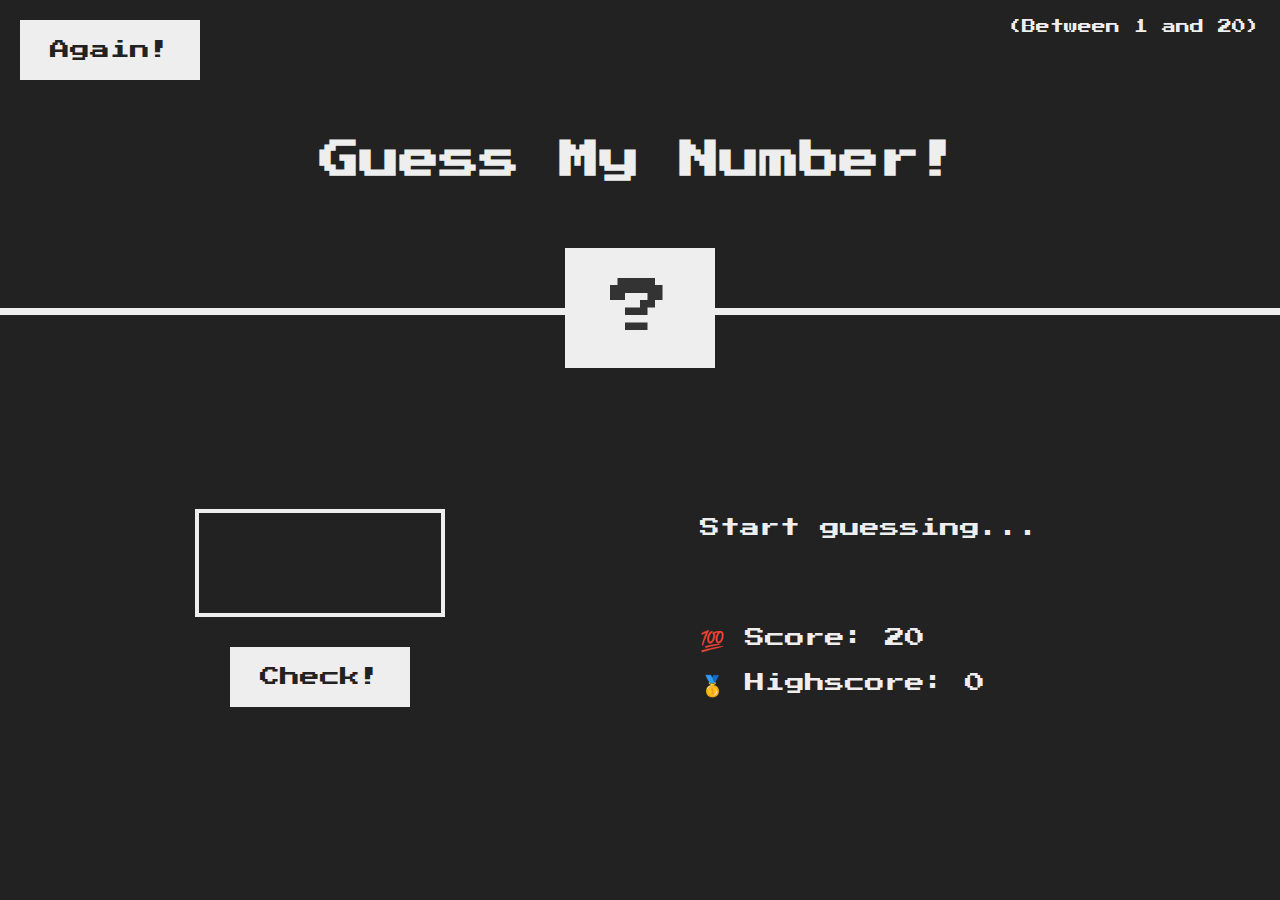
==== index.html @ a3dce009 "added number guessing game" ====
<!DOCTYPE html>
<html lang="en">
  <head>
    <meta charset="UTF-8" />
    <meta name="viewport" content="width=device-width, initial-scale=1.0" />
    <meta http-equiv="X-UA-Compatible" content="ie=edge" />
    <link rel="short icon" image="type/" href="" />
    <link rel="stylesheet" href="style.css" />
    <title>Guess The Number!</title>
  </head>
  <body>
    <header>
      <h1>Guess My Number!</h1>
      <p class="between">(Between 1 and 20)</p>
      <button class="btn again">Again!</button>
      <div class="number">?</div>
    </header>
    <main>
      <section class="left">
        <input type="number" class="guess" />
        <button class="btn check">Check!</button>
      </section>
      <section class="right">
        <p class="message">Start guessing...</p>
        <p class="label-score">💯 Score: <span class="score">20</span></p>
        <p class="label-highscore">
          🥇 Highscore: <span class="highscore">0</span>
        </p>
      </section>
    </main>
    <script src="main.js"></script>
  </body>
</html>
---- style.css ----
@import url('https://fonts.googleapis.com/css?family=Press+Start+2P&display=swap');

* {
  margin: 0;
  padding: 0;
  box-sizing: inherit;
}

html {
  font-size: 62.5%;
  box-sizing: border-box;
}

body {
  font-family: 'Press Start 2P', sans-serif;
  color: #eee;
  background-color: #222;
  /* background-color: #60b347; */
}

/* LAYOUT */
header {
  position: relative;
  height: 35vh;
  border-bottom: 7px solid #eee;
}

main {
  height: 65vh;
  color: #eee;
  display: flex;
  align-items: center;
  justify-content: space-around;
}

.left {
  width: 52rem;
  display: flex;
  flex-direction: column;
  align-items: center;
}

.right {
  width: 52rem;
  font-size: 2rem;
}

/* ELEMENTS STYLE */
h1 {
  font-size: 4rem;
  text-align: center;
  position: absolute;
  width: 100%;
  top: 52%;
  left: 50%;
  transform: translate(-50%, -50%);
}

.number {
  background: #eee;
  color: #333;
  font-size: 6rem;
  width: 15rem;
  padding: 3rem 0rem;
  text-align: center;
  position: absolute;
  bottom: 0;
  left: 50%;
  transform: translate(-50%, 50%);
}

.between {
  font-size: 1.4rem;
  position: absolute;
  top: 2rem;
  right: 2rem;
}

.again {
  position: absolute;
  top: 2rem;
  left: 2rem;
}

.guess {
  background: none;
  border: 4px solid #eee;
  font-family: inherit;
  color: inherit;
  font-size: 5rem;
  padding: 2.5rem;
  width: 25rem;
  text-align: center;
  display: block;
  margin-bottom: 3rem;
}

.btn {
  border: none;
  background-color: #eee;
  color: #222;
  font-size: 2rem;
  font-family: inherit;
  padding: 2rem 3rem;
  cursor: pointer;
}

.btn:hover {
  background-color: #ccc;
}

.message {
  margin-bottom: 8rem;
  height: 3rem;
}

.label-score {
  margin-bottom: 2rem;
}
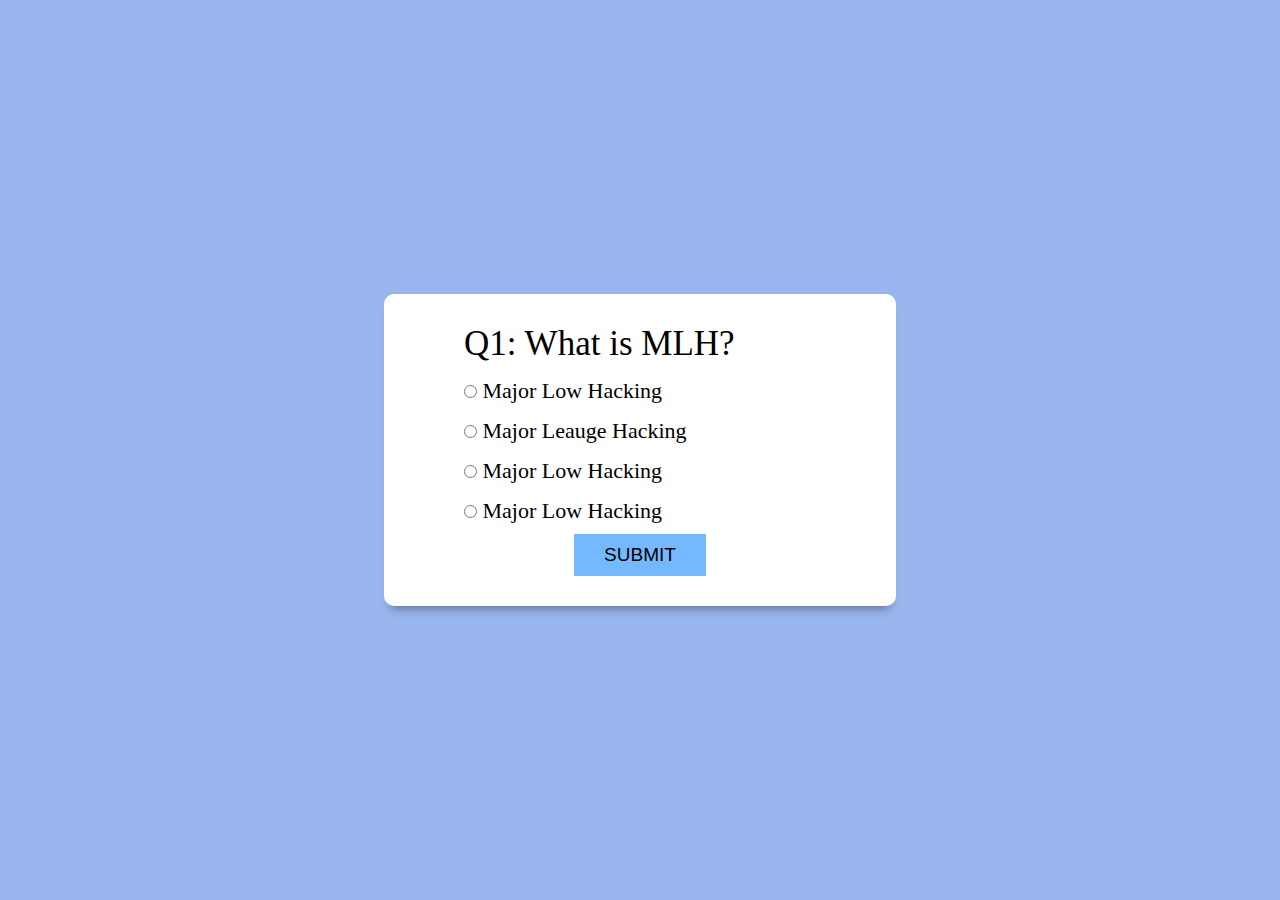
==== commit 538a121f: "added quiz app" ====
--- a/index.html
+++ b/index.html
@@ -1,33 +1,38 @@
-<!DOCTYPE html>
-<html lang="en">
-  <head>
-    <meta charset="UTF-8" />
-    <meta name="viewport" content="width=device-width, initial-scale=1.0" />
-    <meta http-equiv="X-UA-Compatible" content="ie=edge" />
-    <link rel="short icon" image="type/" href="" />
-    <link rel="stylesheet" href="style.css" />
-    <title>Guess The Number!</title>
-  </head>
-  <body>
-    <header>
-      <h1>Guess My Number!</h1>
-      <p class="between">(Between 1 and 20)</p>
-      <button class="btn again">Again!</button>
-      <div class="number">?</div>
-    </header>
-    <main>
-      <section class="left">
-        <input type="number" class="guess" />
-        <button class="btn check">Check!</button>
-      </section>
-      <section class="right">
-        <p class="message">Start guessing...</p>
-        <p class="label-score">💯 Score: <span class="score">20</span></p>
-        <p class="label-highscore">
-          🥇 Highscore: <span class="highscore">0</span>
-        </p>
-      </section>
-    </main>
-    <script src="main.js"></script>
-  </body>
-</html>
+<!DOCTYPE html>
+<html lang="en">
+	<head>
+		<meta charset="UTF-8" />
+		<meta http-equiv="X-UA-Compatible" content="IE=edge" />
+		<meta name="viewport" content="width=device-width, initial-scale=1.0" />
+		<title>Quiz App</title>
+		<link rel="stylesheet" href="style.css" />
+	</head>
+	<body>
+		<div class="main">
+			<div class="inner">
+				<h2 class="question">Question comes here</h2>
+				<ul>
+					<li>
+						<input type="radio" name="answer" id="ans1" class="answer" />
+						<label for="ans1" id="option1">Answer Option</label>
+					</li>
+					<li>
+						<input type="radio" name="answer" id="ans2" class="answer" />
+						<label for="ans2" id="option2">Answer Option</label>
+					</li>
+					<li>
+						<input type="radio" name="answer" id="ans3" class="answer" />
+						<label for="ans3" id="option3">Answer Option</label>
+					</li>
+					<li>
+						<input type="radio" name="answer" id="ans4" class="answer" />
+						<label for="ans4" id="option4">Answer Option</label>
+					</li>
+				</ul>
+				<button id="submit">Submit</button>
+				<div id="showScore" class="scoreArea"></div>
+			</div>
+		</div>
+		<script src="main.js"></script>
+	</body>
+</html>
--- a/style.css
+++ b/style.css
@@ -1,119 +1,90 @@
-@import url('https://fonts.googleapis.com/css?family=Press+Start+2P&display=swap');
-
-* {
-  margin: 0;
-  padding: 0;
-  box-sizing: inherit;
-}
-
-html {
-  font-size: 62.5%;
-  box-sizing: border-box;
-}
-
-body {
-  font-family: 'Press Start 2P', sans-serif;
-  color: #eee;
-  background-color: #222;
-  /* background-color: #60b347; */
-}
-
-/* LAYOUT */
-header {
-  position: relative;
-  height: 35vh;
-  border-bottom: 7px solid #eee;
-}
-
-main {
-  height: 65vh;
-  color: #eee;
-  display: flex;
-  align-items: center;
-  justify-content: space-around;
-}
-
-.left {
-  width: 52rem;
-  display: flex;
-  flex-direction: column;
-  align-items: center;
-}
-
-.right {
-  width: 52rem;
-  font-size: 2rem;
-}
-
-/* ELEMENTS STYLE */
-h1 {
-  font-size: 4rem;
-  text-align: center;
-  position: absolute;
-  width: 100%;
-  top: 52%;
-  left: 50%;
-  transform: translate(-50%, -50%);
-}
-
-.number {
-  background: #eee;
-  color: #333;
-  font-size: 6rem;
-  width: 15rem;
-  padding: 3rem 0rem;
-  text-align: center;
-  position: absolute;
-  bottom: 0;
-  left: 50%;
-  transform: translate(-50%, 50%);
-}
-
-.between {
-  font-size: 1.4rem;
-  position: absolute;
-  top: 2rem;
-  right: 2rem;
-}
-
-.again {
-  position: absolute;
-  top: 2rem;
-  left: 2rem;
-}
-
-.guess {
-  background: none;
-  border: 4px solid #eee;
-  font-family: inherit;
-  color: inherit;
-  font-size: 5rem;
-  padding: 2.5rem;
-  width: 25rem;
-  text-align: center;
-  display: block;
-  margin-bottom: 3rem;
-}
-
-.btn {
-  border: none;
-  background-color: #eee;
-  color: #222;
-  font-size: 2rem;
-  font-family: inherit;
-  padding: 2rem 3rem;
-  cursor: pointer;
-}
-
-.btn:hover {
-  background-color: #ccc;
-}
-
-.message {
-  margin-bottom: 8rem;
-  height: 3rem;
-}
-
-.label-score {
-  margin-bottom: 2rem;
-}
+* {
+	margin: 0;
+	padding: 0;
+	box-sizing: border-box;
+}
+
+html {
+	font-size: 62.5%;
+}
+
+.main {
+	width: 100vw;
+	min-height: 100vh;
+	display: grid;
+	place-items: center;
+	background-color: rgb(153, 181, 238);
+}
+
+.inner {
+	width: 40vw;
+	background-color: #fff;
+	padding: 3rem 8rem;
+	border-radius: 1rem;
+	box-shadow: 0rem 1rem 1rem -0.7rem rgba(0, 0, 0, 0.35);
+}
+
+.inner h2 {
+	font-size: 3.5rem;
+	margin-top: 1rem 0 4rem 0;
+	font-weight: 400;
+}
+
+li {
+	font-size: 2.2rem;
+	margin-top: 1.4rem;
+	list-style: none;
+}
+
+input {
+	cursor: pointer;
+}
+
+#submit,
+.btn {
+	padding: 1rem 3rem;
+	outline: none;
+	font-size: 1.9rem;
+	display: block;
+	margin: auto;
+	cursor: pointer;
+	text-transform: uppercase;
+	background-color: #74b9ff;
+	border: none;
+	outline: none;
+	font-weight: 400;
+	margin-top: 1rem;
+}
+
+#submit:hover {
+	background-color: #0984e3;
+}
+
+#showScore {
+	background-image: #dfe6e9;
+	margin-top: 3rem;
+	padding: 3rem 4rem;
+	box-shadow: 0rem 1rem 1rem -0.7rem rgba(0, 0, 0, 0.25),
+		0rem -1rem 1rem -0.7rem rgba(0, 0, 0, 0.25),
+		1rem 0rem 1rem -0.7rem rgba(0, 0, 0, 0.25),
+		-1rem 0rem 1rem -0.7rem rgba(0, 0, 0, 0.25);
+}
+
+.scoreArea {
+	display: none;
+}
+
+#showScore h3 {
+	text-align: center;
+	font-size: 2.75rem;
+}
+
+#showScore .btn {
+	margin-top: 1.8rem;
+	background-color: #55efc4;
+	color: #2d3436;
+}
+#showScore .btn:hover {
+	background-color: #00b894;
+	color: #fff;
+}
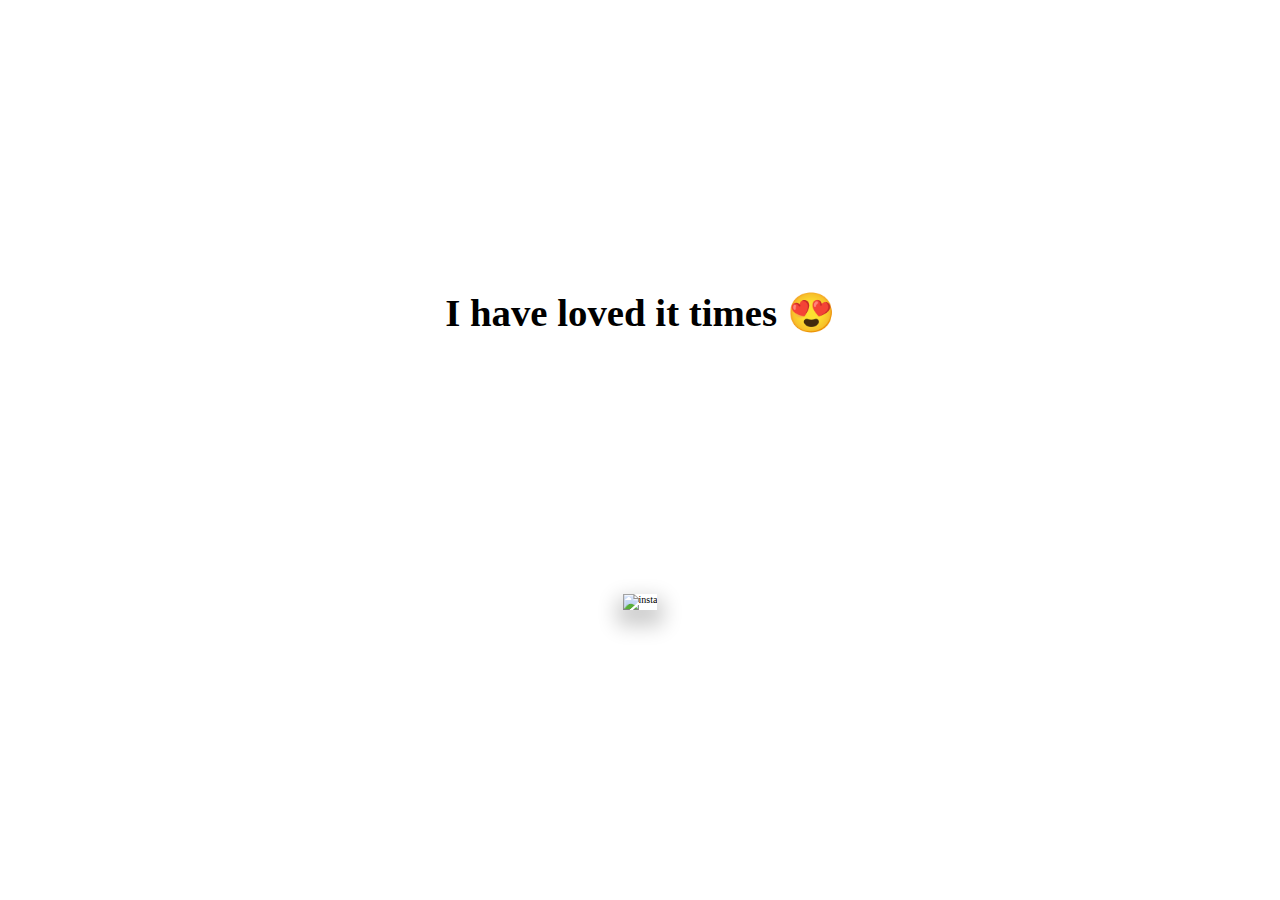
==== commit ec0b1739: "added insta like feature" ====
--- a/index.html
+++ b/index.html
@@ -4,33 +4,24 @@
 		<meta charset="UTF-8" />
 		<meta http-equiv="X-UA-Compatible" content="IE=edge" />
 		<meta name="viewport" content="width=device-width, initial-scale=1.0" />
-		<title>Quiz App</title>
+		<title>Like Feature</title>
 		<link rel="stylesheet" href="style.css" />
+		<link
+			rel="stylesheet"
+			href="https://cdnjs.cloudflare.com/ajax/libs/font-awesome/5.15.3/css/all.min.css"
+			integrity="sha512-iBBXm8fW90+nuLcSKlbmrPcLa0OT92xO1BIsZ+ywDWZCvqsWgccV3gFoRBv0z+8dLJgyAHIhR35VZc2oM/gI1w=="
+			crossorigin="anonymous"
+		/>
 	</head>
 	<body>
 		<div class="main">
+			<h1>I have loved it <span class="clickCount"></span> times 😍</h1>
 			<div class="inner">
-				<h2 class="question">Question comes here</h2>
-				<ul>
-					<li>
-						<input type="radio" name="answer" id="ans1" class="answer" />
-						<label for="ans1" id="option1">Answer Option</label>
-					</li>
-					<li>
-						<input type="radio" name="answer" id="ans2" class="answer" />
-						<label for="ans2" id="option2">Answer Option</label>
-					</li>
-					<li>
-						<input type="radio" name="answer" id="ans3" class="answer" />
-						<label for="ans3" id="option3">Answer Option</label>
-					</li>
-					<li>
-						<input type="radio" name="answer" id="ans4" class="answer" />
-						<label for="ans4" id="option4">Answer Option</label>
-					</li>
-				</ul>
-				<button id="submit">Submit</button>
-				<div id="showScore" class="scoreArea"></div>
+				<img
+					src="https://images.ctfassets.net/hrltx12pl8hq/4plHDVeTkWuFMihxQnzBSb/aea2f06d675c3d710d095306e377382f/shutterstock_554314555_copy.jpg"
+					alt="insta"
+				/>
+				<!-- <i class="fa fa-heart none"></i> -->
 			</div>
 		</div>
 		<script src="main.js"></script>
--- a/style.css
+++ b/style.css
@@ -11,80 +11,41 @@
 .main {
 	width: 100vw;
 	min-height: 100vh;
-	display: grid;
-	place-items: center;
-	background-color: rgb(153, 181, 238);
+	display: flex;
+	flex-direction: column;
+	justify-content: space-evenly;
+	align-items: center;
 }
 
-.inner {
-	width: 40vw;
-	background-color: #fff;
-	padding: 3rem 8rem;
-	border-radius: 1rem;
-	box-shadow: 0rem 1rem 1rem -0.7rem rgba(0, 0, 0, 0.35);
+.inner img {
+	width: 40rem;
+	height: 60rem;
+	box-shadow: 0 1rem 2rem 0.6rem rgba(0, 0, 0, 0.2);
+	position: relative;
 }
 
-.inner h2 {
-	font-size: 3.5rem;
-	margin-top: 1rem 0 4rem 0;
-	font-weight: 400;
+h1 {
+	font-size: 3.88rem;
+	margin-bottom: -3.2rem;
 }
 
-li {
-	font-size: 2.2rem;
-	margin-top: 1.4rem;
-	list-style: none;
+.inner .fa {
+	position: absolute;
+	color: rgb(235, 62, 62);
+	top: 50%;
+	left: 50%;
+	transform: translate(-50%, -50%);
+	animation: grow 0.8s linear;
+	-webkit-animation: grow 0.8s linear;
 }
 
-input {
-	cursor: pointer;
+.clickCount {
+	color: rgb(235, 62, 62);
 }
 
-#submit,
-.btn {
-	padding: 1rem 3rem;
-	outline: none;
-	font-size: 1.9rem;
-	display: block;
-	margin: auto;
-	cursor: pointer;
-	text-transform: uppercase;
-	background-color: #74b9ff;
-	border: none;
-	outline: none;
-	font-weight: 400;
-	margin-top: 1rem;
+@keyframes grow {
+	100% {
+		transform: scale(8);
+		opacity: 0;
+	}
 }
-
-#submit:hover {
-	background-color: #0984e3;
-}
-
-#showScore {
-	background-image: #dfe6e9;
-	margin-top: 3rem;
-	padding: 3rem 4rem;
-	box-shadow: 0rem 1rem 1rem -0.7rem rgba(0, 0, 0, 0.25),
-		0rem -1rem 1rem -0.7rem rgba(0, 0, 0, 0.25),
-		1rem 0rem 1rem -0.7rem rgba(0, 0, 0, 0.25),
-		-1rem 0rem 1rem -0.7rem rgba(0, 0, 0, 0.25);
-}
-
-.scoreArea {
-	display: none;
-}
-
-#showScore h3 {
-	text-align: center;
-	font-size: 2.75rem;
-}
-
-#showScore .btn {
-	margin-top: 1.8rem;
-	background-color: #55efc4;
-	color: #2d3436;
-}
-#showScore .btn:hover {
-	background-color: #00b894;
-	color: #fff;
-}
